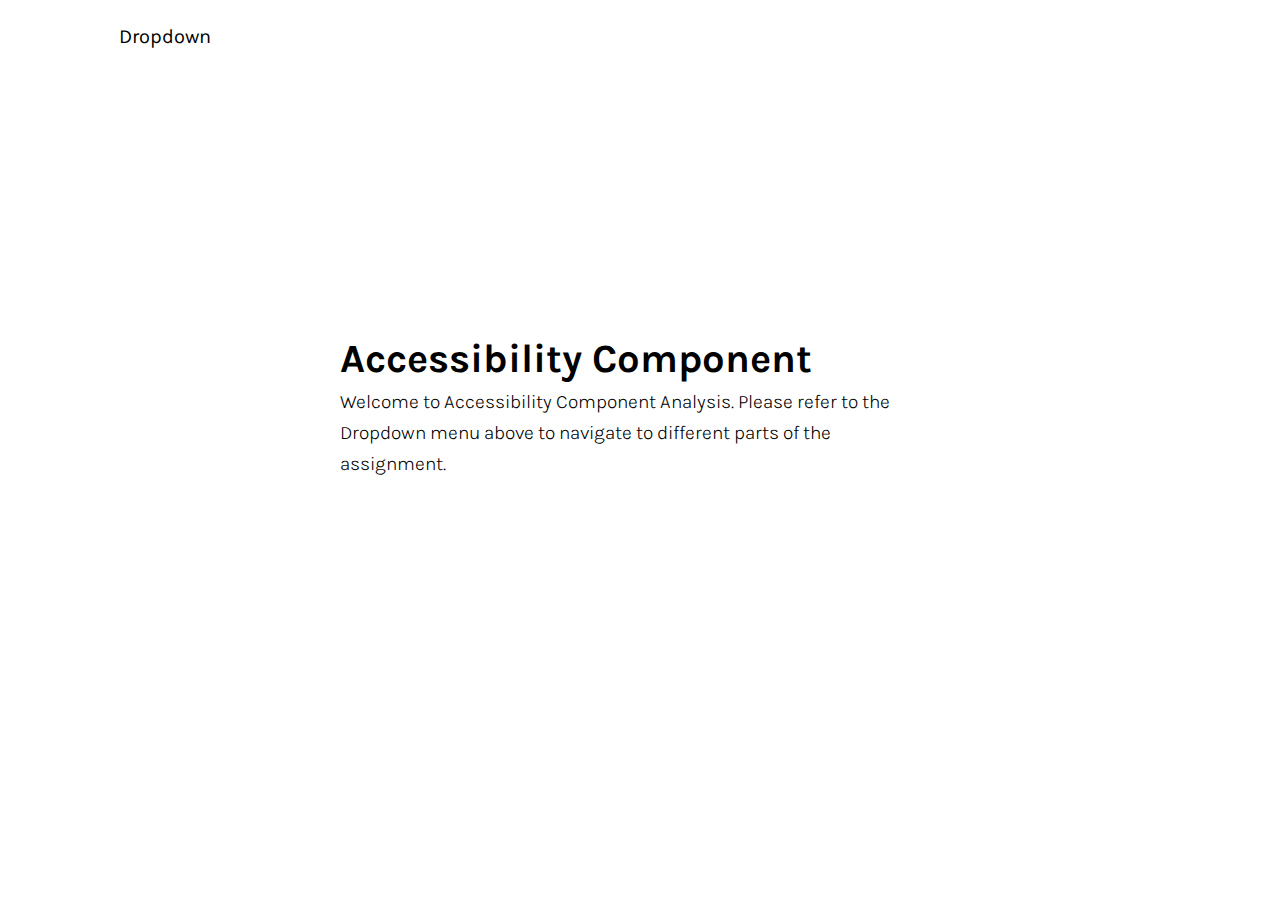
==== index.html @ 0861a6c4 "moving my accessible component page" ====
<!DOCTYPE html>
<html lang="en">
<head>
    <meta charset="UTF-8">
    <meta name="viewport" content="width=device-width, initial-scale=1.0">
    <title>Accessibility Component</title>
    <link rel="stylesheet" href="styles.css">
    <link href="https://fonts.googleapis.com/css2?family=Karla:wght@300&display=swap" rel="stylesheet">
</head>
<div id="navbar"></div>
<body>
    <section class="landing">
        <div class="text-container fade-in">
            <h1>Accessibility Component</h1>
            <p class="fade-in paragraph">Welcome to Accessibility Component Analysis. Please refer to the Dropdown menu above to navigate to different parts of the assignment. </p>
        </div>
    </section>

    <script src="script.js"></script>
</body>
</html>
---- styles.css ----
@import url('https://fonts.googleapis.com/css2?family=Karla:wght@300&display=swap');

* {
    margin: 0;
    padding: 0;
    box-sizing: border-box;
    scroll-behavior: smooth;
    position: relative;
}

section {
    height: 100vh;
    display: flex;
    justify-content: center;
    align-items: center;
    text-align: center;
    flex-direction: column;
    transition: all 0.5s ease-in-out;
    background: white; 
    position: relative;
    padding-bottom: 80px;
}

h3 {
    margin-top: 500px; 
}


body {
    font-family: 'Karla', sans-serif;
    font-weight: 300;
    font-size: 20px;
}

img {
    max-width: 80%;
    height: auto;
    margin-top: 20px;
}


.fade-in {
    opacity: 0;
    transform: translateY(20px);
    transition: opacity 0.4s ease-out, transform 0.4s ease-out;
}

.visible {
    opacity: 1;
    transform: translateY(0);
}

.text-container {
    width: 70%;  
    max-width: 600px; 
    margin: 10px auto;
    text-align: left;
}

.scroll-btn {
    position: absolute;
    bottom: 30px;
    left: 50%;
    transform: translateX(-50%);
    background: none;
    border: none;
    font-size: 2rem;
    cursor: pointer;
    color: black;
    animation: floatArrow 1.5s infinite ease-in-out;
    transition: transform 0.2s ease, opacity 0.2s ease;
}


.scroll-btn:hover {
    transform: translateX(-50%) scale(1.2);
}

@keyframes floatArrow {
    0% { transform: translateX(-50%) translateY(0); }
    50% { transform: translateX(-50%) translateY(-5px); }
    100% { transform: translateX(-50%) translateY(0); }
}

@media (max-width: 768px) {
    .text-container {
        width: 90%;
        max-width: 100%;
    }
}
.paragraph {
    overflow-wrap: break-word;
    font-size: 1.2rem; 
    line-height: 1.6; 
    margin: 5px auto;
}

.question {
    margin: 5px auto; 
}

/* Dropdown */ 

.navbar {
    background-color: #ffffff;
    position: absolute;
    z-index: 100;
    padding: 15px;

}
.dropbtn {
    color: rgb(0, 0, 0);
    padding: 10px 20px;
    border: none;
    cursor: pointer;
    width: 300px;
    font-family: 'Karla', sans-serif;
    font-size: 20px;
    background-color: #ffffff;
    text-align: center;
}

.dropdown {
    position: relative;
    display: inline-block;
}

.dropdown-content {
    display: none;
    position: absolute;
    top: 100%;
    position: relative;
    min-width: 150px;
    z-index: 100;
    text-align: center;
    font-family: 'Karla', sans-serif;
    font-size: 20px;
}


.dropdown-content a {
    color: rgb(0, 0, 0);
    padding: 10px;
    display: block;
    text-decoration: none;
    font-family: 'Karla', sans-serif;
    font-size: 20px;
}

.dropdown-content a:hover {
    background-color: #ddd;
}

.dropdown:hover .dropdown-content {
    display: block;
}
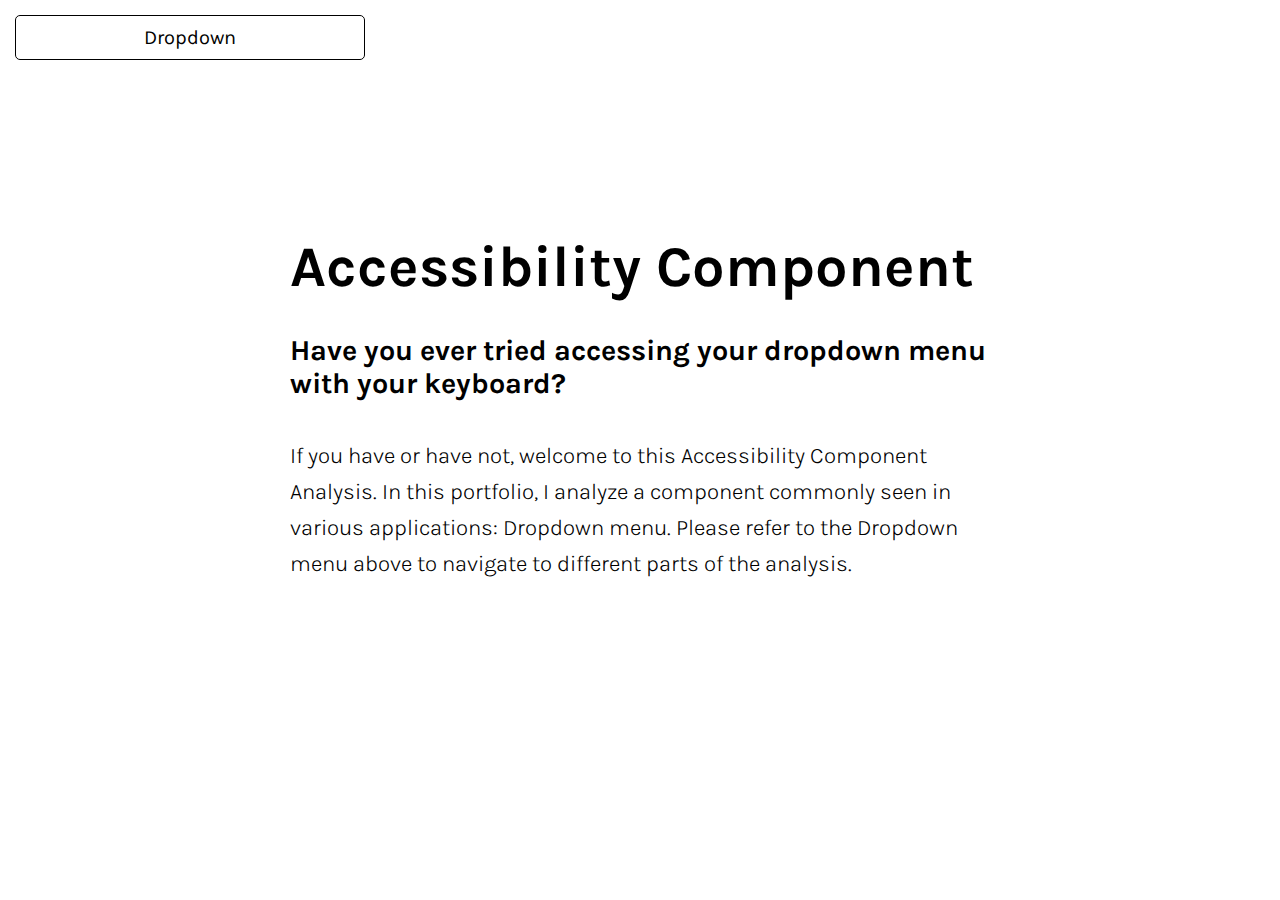
==== commit 451b56b3: "reflected comments from critique" ====
--- a/index.html
+++ b/index.html
@@ -7,12 +7,16 @@
     <link rel="stylesheet" href="styles.css">
     <link href="https://fonts.googleapis.com/css2?family=Karla:wght@300&display=swap" rel="stylesheet">
 </head>
-<div id="navbar"></div>
+
 <body>
+    <div id="navbar"></div>
     <section class="landing">
         <div class="text-container fade-in">
             <h1>Accessibility Component</h1>
-            <p class="fade-in paragraph">Welcome to Accessibility Component Analysis. Please refer to the Dropdown menu above to navigate to different parts of the assignment. </p>
+            <br>
+            <h4>Have you ever tried accessing your dropdown menu with your keyboard?</h4>
+            <br>
+            <p class="fade-in paragraph">If you have or have not, welcome to this Accessibility Component Analysis. In this portfolio, I analyze a component commonly seen in various applications: Dropdown menu. Please refer to the Dropdown menu above to navigate to different parts of the analysis. </p>
         </div>
     </section>
 
--- a/styles.css
+++ b/styles.css
@@ -16,28 +16,35 @@
     text-align: center;
     flex-direction: column;
     transition: all 0.5s ease-in-out;
-    background: white; 
     position: relative;
     padding-bottom: 80px;
 }
 
-h3 {
-    margin-top: 500px; 
+.content {
+    height: auto; 
+    min-height: 100vh; 
+    display: flex;
+    flex-direction: column;
+    text-align: center;
+    position: relative;
+    padding-bottom: 10px;
+    overflow: visible; 
+    margin-top: 20px;
 }
-
 
 body {
     font-family: 'Karla', sans-serif;
     font-weight: 300;
-    font-size: 20px;
+    font-size: 1.8rem;
 }
 
 img {
-    max-width: 80%;
-    height: auto;
+    max-width: 100%;
+    max-height: 80vh; 
     margin-top: 20px;
+    display: block;
+    object-fit: contain; 
 }
-
 
 .fade-in {
     opacity: 0;
@@ -51,15 +58,23 @@
 }
 
 .text-container {
-    width: 70%;  
+    width: 100%;  
+    max-width: 700px; 
+    margin: 8px auto;
+    text-align: left;
+}
+
+.title-container {
+    width: 100%;  
     max-width: 600px; 
     margin: 10px auto;
     text-align: left;
+    white-space: nowrap;
 }
 
 .scroll-btn {
     position: absolute;
-    bottom: 30px;
+    bottom: 20px;
     left: 50%;
     transform: translateX(-50%);
     background: none;
@@ -70,7 +85,6 @@
     animation: floatArrow 1.5s infinite ease-in-out;
     transition: transform 0.2s ease, opacity 0.2s ease;
 }
-
 
 .scroll-btn:hover {
     transform: translateX(-50%) scale(1.2);
@@ -90,7 +104,7 @@
 }
 .paragraph {
     overflow-wrap: break-word;
-    font-size: 1.2rem; 
+    font-size: 1.4rem; 
     line-height: 1.6; 
     margin: 5px auto;
 }
@@ -102,22 +116,27 @@
 /* Dropdown */ 
 
 .navbar {
-    background-color: #ffffff;
-    position: absolute;
+    position: fixed;
+    top: 0;
+    left: 0;
+    width: 100%; 
     z-index: 100;
     padding: 15px;
+}
 
-}
+
 .dropbtn {
     color: rgb(0, 0, 0);
     padding: 10px 20px;
     border: none;
     cursor: pointer;
-    width: 300px;
+    width: 350px;
     font-family: 'Karla', sans-serif;
     font-size: 20px;
     background-color: #ffffff;
     text-align: center;
+    border: 1px solid #000000;
+    border-radius: 5px;
 }
 
 .dropdown {
@@ -129,13 +148,16 @@
     display: none;
     position: absolute;
     top: 100%;
-    position: relative;
     min-width: 150px;
+    width: 350px;
     z-index: 100;
     text-align: center;
     font-family: 'Karla', sans-serif;
     font-size: 20px;
+    border: 1px solid #000000;
+    border-radius: 5px;
 }
+
 
 
 .dropdown-content a {
